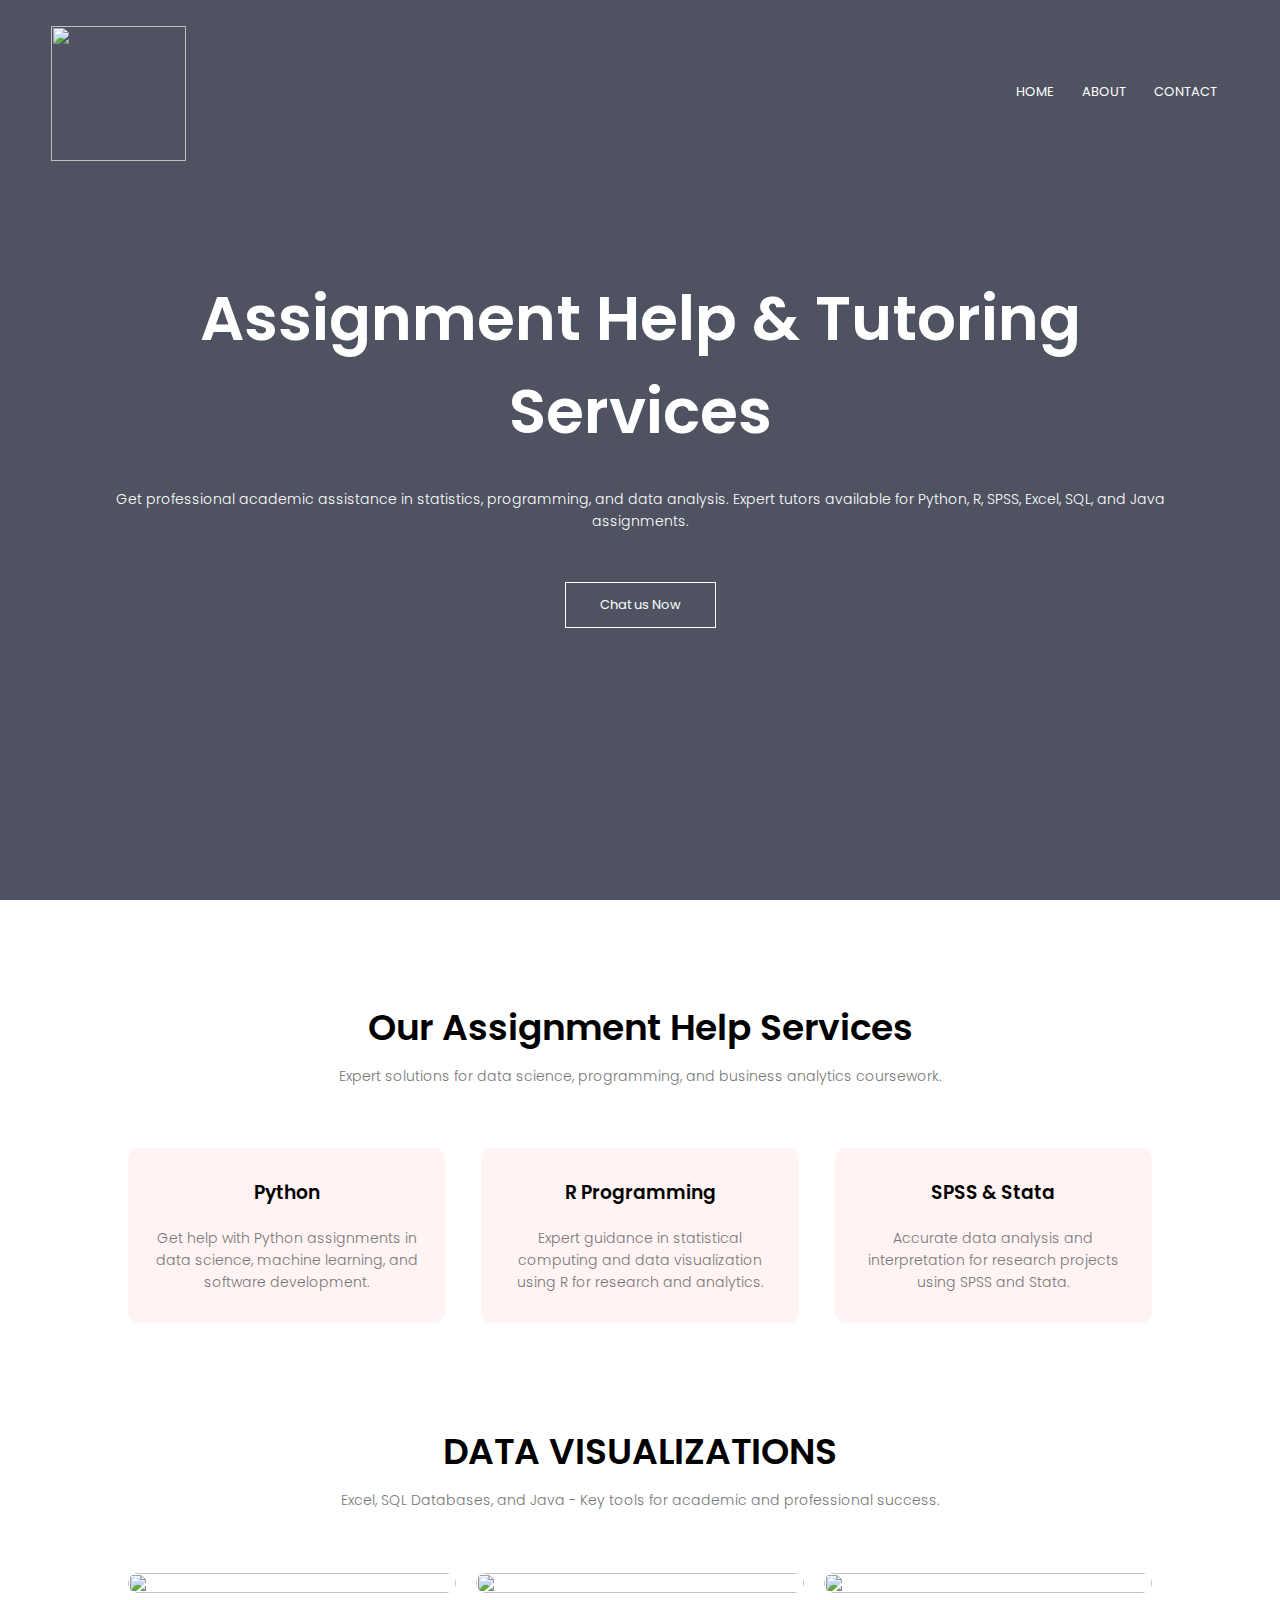
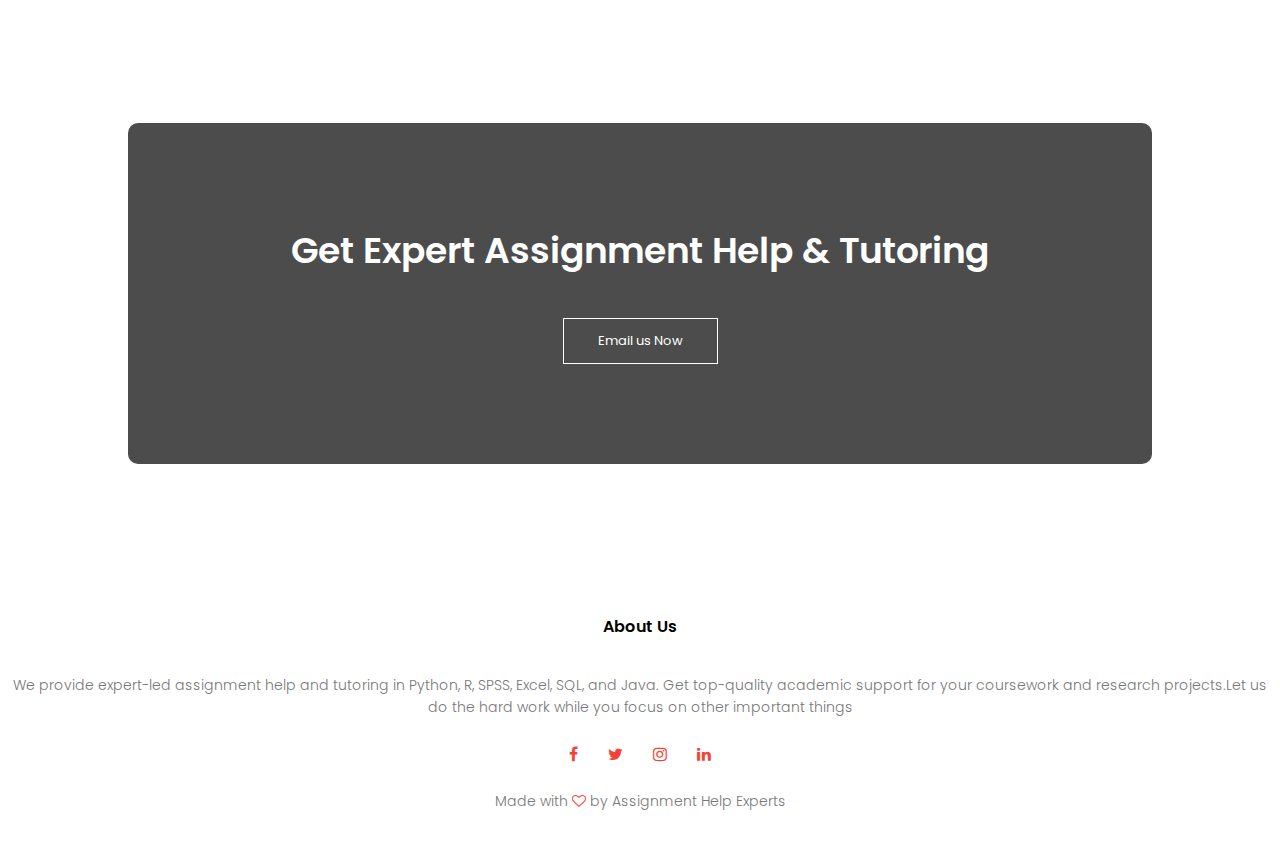
==== index.html @ 640298e1 "Add files via upload" ====
<html>
<head>
<meta name="viewport" content="width=device-width, initial-scale=1.0">
<title>Assignment Help - Expert Tutoring in Statistics, Programming & Data Analysis</title>
<link rel="stylesheet" href="style.css">
<link href="https://fonts.googleapis.com/css?family=Poppins:100,200,300,400,600,700&display=swap" rel="stylesheet">
<link rel="stylesheet" href="https://stackpath.bootstrapcdn.com/font-awesome/4.7.0/css/font-awesome.min.css"> 
</head>
<body>
    <section class="header">
        
        <nav>
            <a href="index.html"><img src="images/logot.png"></a>
            <div class="nav-links" id="navLinks">  
                <i class="fa fa-close" onclick="hideMenu()"></i>
                <ul>
                    <li><a href="index.html">HOME</a></li>
                    <li><a href="about.html">ABOUT</a></li>
                    <li><a href="contact.html">CONTACT</a></li>
                </ul>
            </div>
            <i class="fa fa-bars" onclick="showMenu()"></i>
        </nav>
        
        <div class="text-box">
            <h1>Assignment Help & Tutoring Services</h1>
            <p>Get professional academic assistance in statistics, programming, and data analysis. Expert tutors available for Python, R, SPSS, Excel, SQL, and Java assignments.</p>
            <a href="https://api.whatsapp.com/send?phone=254701806159" class="hero-btn">Chat us Now</a>
        </div>
    </section>
    
<!---------- Services ----------->
    
    <section class="course">
        <h1>Our Assignment Help Services</h1>
        <p>Expert solutions for data science, programming, and business analytics coursework.</p>
        <div class="row">
            <div class="course-col">
                <h3>Python</h3>
                <p>Get help with Python assignments in data science, machine learning, and software development.</p>
            </div>
            <div class="course-col">
                <h3>R Programming</h3>
                <p>Expert guidance in statistical computing and data visualization using R for research and analytics.</p>
            </div>
            <div class="course-col">
                <h3>SPSS & Stata</h3>
                <p>Accurate data analysis and interpretation for research projects using SPSS and Stata.</p>
            </div>
        </div>
    </section>
    
<!---------- Tools & Software ---------->
    
    <section class="campus">
        <h1>DATA VISUALIZATIONS</h1>
        <p>Excel, SQL Databases, and Java - Key tools for academic and professional success.</p>
        <div class="row">
            <div class="campus-col">
                <img src="images/bi.png">
                <div class="layer">
                    <h3>Business Inteligence Tools. Power Bi and Tableau</h3>
                </div>
            </div>
            <div class="campus-col">
                <img src="images/rstudio.jpeg">
                <div class="layer">
                    <h3>Data Visualization using GGPLOT and PYPILOT</h3>
                </div>
            </div>
            <div class="campus-col">
                <img src="images/visual.jpg">
                <div class="layer">
                    <h3>Data Visualization using Matplotlib and Seaborn</h3>
                </div>
            </div>
        </div>
    </section>
    
<!------ Call To Action ------>

<section class="cta">
    
       <h1>Get Expert Assignment Help & Tutoring</h1>
        <a href="mailto:knowledgetransfer8@gmail.com" class="hero-btn">Email us Now</a>
    
</section>    
 
<!-------- footer ---------->

<section class="footer">
        <h4>About Us</h4>
        <p>We provide expert-led assignment help and tutoring in Python, R, SPSS, Excel, SQL, and Java. Get top-quality academic support for your coursework and research projects.Let us do the hard work while you focus on other important things</p>
        <div class="icons">
            <a href="https://api.whatsapp.com/send?phone=254701806159"><i class="fa fa-facebook"></i></a>
            <a href="https://api.whatsapp.com/send?phone=254701806159"><i class="fa fa-twitter"></i></a>
            <a href="https://api.whatsapp.com/send?phone=254701806159"><i class="fa fa-instagram"></i></a>
            <a href="https://api.whatsapp.com/send?phone=254701806159"><i class="fa fa-linkedin"></i></a>
        </div>
        <p>Made with <i class="fa fa-heart-o"></i> by Assignment Help Experts</p>
</section>    
  
<!----JavaScript for toggle menu---->
<script>
    var navLinks = document.getElementById("navLinks");

    function showMenu() {
        navLinks.style.right = "0";
    }

    function hideMenu() {
        navLinks.style.right = "-200px";
    }
</script> 
    
</body>
</html>
---- style.css ----
*{
    margin: 0;
    padding: 0;
    font-family: 'Poppins', sans-serif;
}
.header{
    min-height: 100vh;
    width: 100%;
    background-image: linear-gradient(rgba(4,9,30,0.7),rgba(4,9,30,0.7)),url(images/banner.jpg);
    background-position: center;
    background-size: cover;
    position: relative;
    overflow: hidden;
}

nav{
    display: flex;
    padding: 2% 4%;
    justify-content: space-between;
    align-items: center;
}
nav img{
    width: 135px;
}
.nav-links{
    flex: 1;
    text-align: right;
}
.nav-links ul li{
    list-style: none;
    display: inline-block;
    padding: 8px 12px;
    position: relative;
}
.nav-links ul li a{
    color: #fff;
    text-decoration: none;
    font-size: 13px;
}
.nav-links ul li::after{
    content: '';
    width: 0%;
    height: 2px;
    background: #f44336;
    display: block;
    margin: auto;
    transition: .5s;    
}
.nav-links ul li:hover::after{
    width: 100%;
}
nav .fa{
    display: none;
}

.text-box{
    width: 90%;
    color: #fff;
    position: absolute;
    top: 50%;
    left: 50%;
    transform: translate(-50%, -50%);
    text-align: center;
}
.text-box h1{
    font-size: 62px;
}
.text-box p{
    margin: 20px 0 40px;
    font-size: 14px;
    color: #fff;
}
.hero-btn {
    display: inline-block;
    text-decoration: none;
    color: #fff;
    border: 1px solid #fff;
    padding: 12px 34px;
    font-size: 13px;
    background: transparent;
    position: relative;
    cursor: pointer;
    transition: 1s;
}

.hero-btn:hover{
    border: 1px solid #f44336;
    background: #f44336;
}


@media(max-width: 700px)
{
   .nav-links ul li
    {
        display: block;
    }
    .nav-links
    {
        position: absolute;
        background: #f44336;
        height: 100vh;
        width: 200px;
        top: 0;
        right: -200px;
        text-align: left;
        z-index: 2;
        transition: 0.5s;
    }
    .nav-links ul{
        padding: 30px;
    }
    nav .fa{
        display: block;
        color: #fff;
        margin: 10px;
        font-size: 22px;
        cursor: pointer; 
    }
    .text-box h1{
        font-size: 20px;
    }
}

/*---------- course --------*/

.course{
    width: 80%;
    margin: auto;
    text-align: center;
    padding-top: 100px;
}
h1{
    font-size: 36px;
    font-weight: 600;
}
p{
    color: #777;
    font-size: 14px;
    font-weight: 300;
    line-height: 22px;
    padding: 10px;
}
.row{
    margin-top: 5%;
    display: flex;
    justify-content: space-between;  
}
  
.course-col{
    flex-basis: 31%;
    background: #fff3f3;
    border-radius: 10px;
    margin-bottom: 5%;
    padding: 20px 12px;
    box-sizing: border-box;
    transition: .5s;
}
h3{
    text-align: center;
    font-weight: 600;
    margin: 10px 0;
}
.course-col:hover{
    box-shadow: 0 0 20px 0px rgba(0, 0, 0, 0.2);
}

@media (max-width:700px){
    .row{
        flex-direction: column;
    }
} 

/*---------------- campus ----------------*/

.campus{
    width: 80%;
    margin: auto;
    text-align: center;
    padding-top: 50px;
}
.campus-col{
    flex-basis: 32%;
    border-radius: 10px;
    margin-bottom: 30px;
    position: relative;
    overflow: hidden;
}
.campus-col img{
    width: 100%;
}

.layer{
    background: transparent;
    height: 100%;
    width: 100%;
    top: 0;
    left: 0;
    position: absolute;
    transition: .5s;
}
.layer:hover{
    background: rgba(226, 0, 0, 0.7);
}
.layer h3{
    width: 100%;
    font-weight: 500;
    color: #fff;
    font-size: 26px;
    bottom: 0;
    left: 50%;
    transform: translateX(-50%);
    position: absolute;
    opacity: 0;
    transition: .5s;
}
.layer:hover h3{
    bottom: 49%;
    opacity: 1;
}

/*-------------- Facilities ----------------*/

.facility{
    width: 80%;
    margin: auto;
    text-align: center;
    padding-top: 100px;
}
.facility-col{
    flex-basis: 31%;
    border-radius: 10px;
    margin-bottom: 5%;
    text-align: left;
}
.facility-col img{
    width: 100%;
    border-radius: 10px;
}
.facility-col p{
    padding: 0;
}
.facility-col h3{
    margin-top: 16px;
    margin-bottom: 15px;
    text-align: left;
}

/*---------------- testimonials ------------------*/

.testimonials{
    width: 80%;
    margin: auto;
    padding-top: 100px;
    text-align: center;
}

.testimonial-col{
    flex-basis: 44%;
    border-radius: 10px;
    margin-bottom: 5%;
    text-align: left;
    background: #fff3f3;
    padding: 25px;
    cursor: pointer;
    display: flex;
}
.testimonial-col img{
    height: 40px;
    margin-left: 5px;
    margin-right: 30px;
    border-radius: 50%;
}
.testimonial-col p{
    padding: 0;
}
.testimonial-col h3{
    margin-top: 15px;
    text-align: left;
}
.testimonial-col .fa{
    color: #f44336;
}

@media(max-width:700px){
    .testimonial-col img{
        margin-left: 0px;
        margin-right: 15px;
    }
}

/*-------- Call To Action ----------*/


.cta{
    margin: 100px auto;
    width: 80%;
    background-image: linear-gradient(rgba(0,0,0,0.7),rgba(0,0,0,0.7)),url(images/banner2.jpg);
    background-position: center;
    background-size: cover;
    border-radius: 10px;
    text-align: center;
    padding: 100px 0;
}
.cta h1{
    color: #fff;
    margin-bottom: 40px; 
    padding: 0; 
}

@media(max-width:700px){
    .cta h1{
        font-size: 24px;
    }
}

/*--------------Footer---------------*/

.footer{
    width: 100%;
    text-align: center;
    padding: 30px 0;
}
.footer h4{
    margin-bottom: 25px;
    margin-top: 20px;
    font-weight: 600;
}

.icons .fa{
    color: #f44336;
    margin: 0 13px;
    cursor: pointer;
    padding: 18px 0;
}
.fa-heart-o{
    color: #f44336;
}


/*--------------- About Us Page --------------*/


.sub-header{
    height: 50vh;
    width: 100%;
    background-image: linear-gradient(rgba(4,9,30,0.7),rgba(4,9,30,0.7)),url(images/background.jpg);
    background-position: center;
    background-size: cover;
    text-align: center;
    color: #fff;
}
.sub-header h1{
    margin-top: 100px;
}
.about-us{
    width: 80%;
    margin: auto;
    padding-top: 80px;
    padding-bottom: 50px;
}

.about-col{
    flex-basis: 48%;
    padding: 30px 2px;
}
.about-col h1{
    padding-top: 0;
}
.about-col p{
    padding: 15px 0 25px;
}

.hero-btn.red-btn{
    border: 1px solid #f44336;
    background: transparent;
    color: #f44336;
}
.hero-btn.red-btn:hover{
    border: 1px solid #f44336;
    background: #f44336;
    color: #fff;
}
.hero-btn.red-btn::after{
    background: #f44336;
}
.hero-btn.red-btn::before{
    background: #f44336;
}
.content-image{
    flex-basis: 50%;
}
.about-col img{
    width: 100%;
}

/*---------- Blog Page -------------*/

.blog-content{
    width: 80%;
    margin: auto;
    padding: 60px 0;
}
.blog-left{
    flex-basis: 65%;
}
.blog-right{
    flex-basis: 32%;
}
.blog-left img{
    width: 100%;
}
.blog-left h2{
    color: #222;
    font-weight: 600;
    margin: 30px 0;
}
.blog-left p{
    color: #999;
    padding: 0;
}

.blog-right h3{
    background: #f44336;
    color: #fff;
    padding: 7px 0;
    font-size: 16px;
    margin-bottom: 20px;
}
.blog-right div{
    display: flex;
    align-items: center;
    justify-content: space-between;
    color: #555;
    padding: 8px;
    box-sizing: border-box;
}

.comment-box{
    border: 1px solid #ccc;
    margin: 50px 0;
    padding: 10px 20px;
}

.comment-box h3{
    text-align: left;
}
.comment-form input, .comment-form textarea{
    width: 100%;
    padding: 10px;
    margin: 15px 0;
    box-sizing: border-box;
    border: none;
    outline: none;
    background: #f0f0f0;
}
.comment-form button{
    margin: 10px 0;
}


@media (max-width:700px){
    .sub-header h1{
        font-size: 24px;
    }
} 


/*------- Contact Us Page ------------*/

.location{
    width: 80%;
    margin: auto;
    padding: 80px 0;
}
.location iframe{
    width: 100%;
}

.contact-us{
    width: 80%;
    margin: auto;
}
.contact-col{
    flex-basis: 48%;
    margin-bottom: 30px;
}

.contact-col div{
    display: flex;
    align-items: center;
    margin-bottom: 40px;
}

.contact-col div .fa{
    font-size: 28px;
    color: #f44336;
    margin: 10px;
    margin-right: 30px;
}
    
.contact-col div p{
    padding: 0;
}
.contact-col div h5{
    font-size: 20px;
    margin-bottom: 5px;
    color: #555;
    font-weight: 400;
    
}
.contact-col input, .contact-col textarea{
    width: 100%;
    padding: 15px;
    margin-bottom: 17px;
    outline: none;
    border: 1px solid #ccc;
}

.footer-link{
    text-decoration: none;
    color: #777;
}
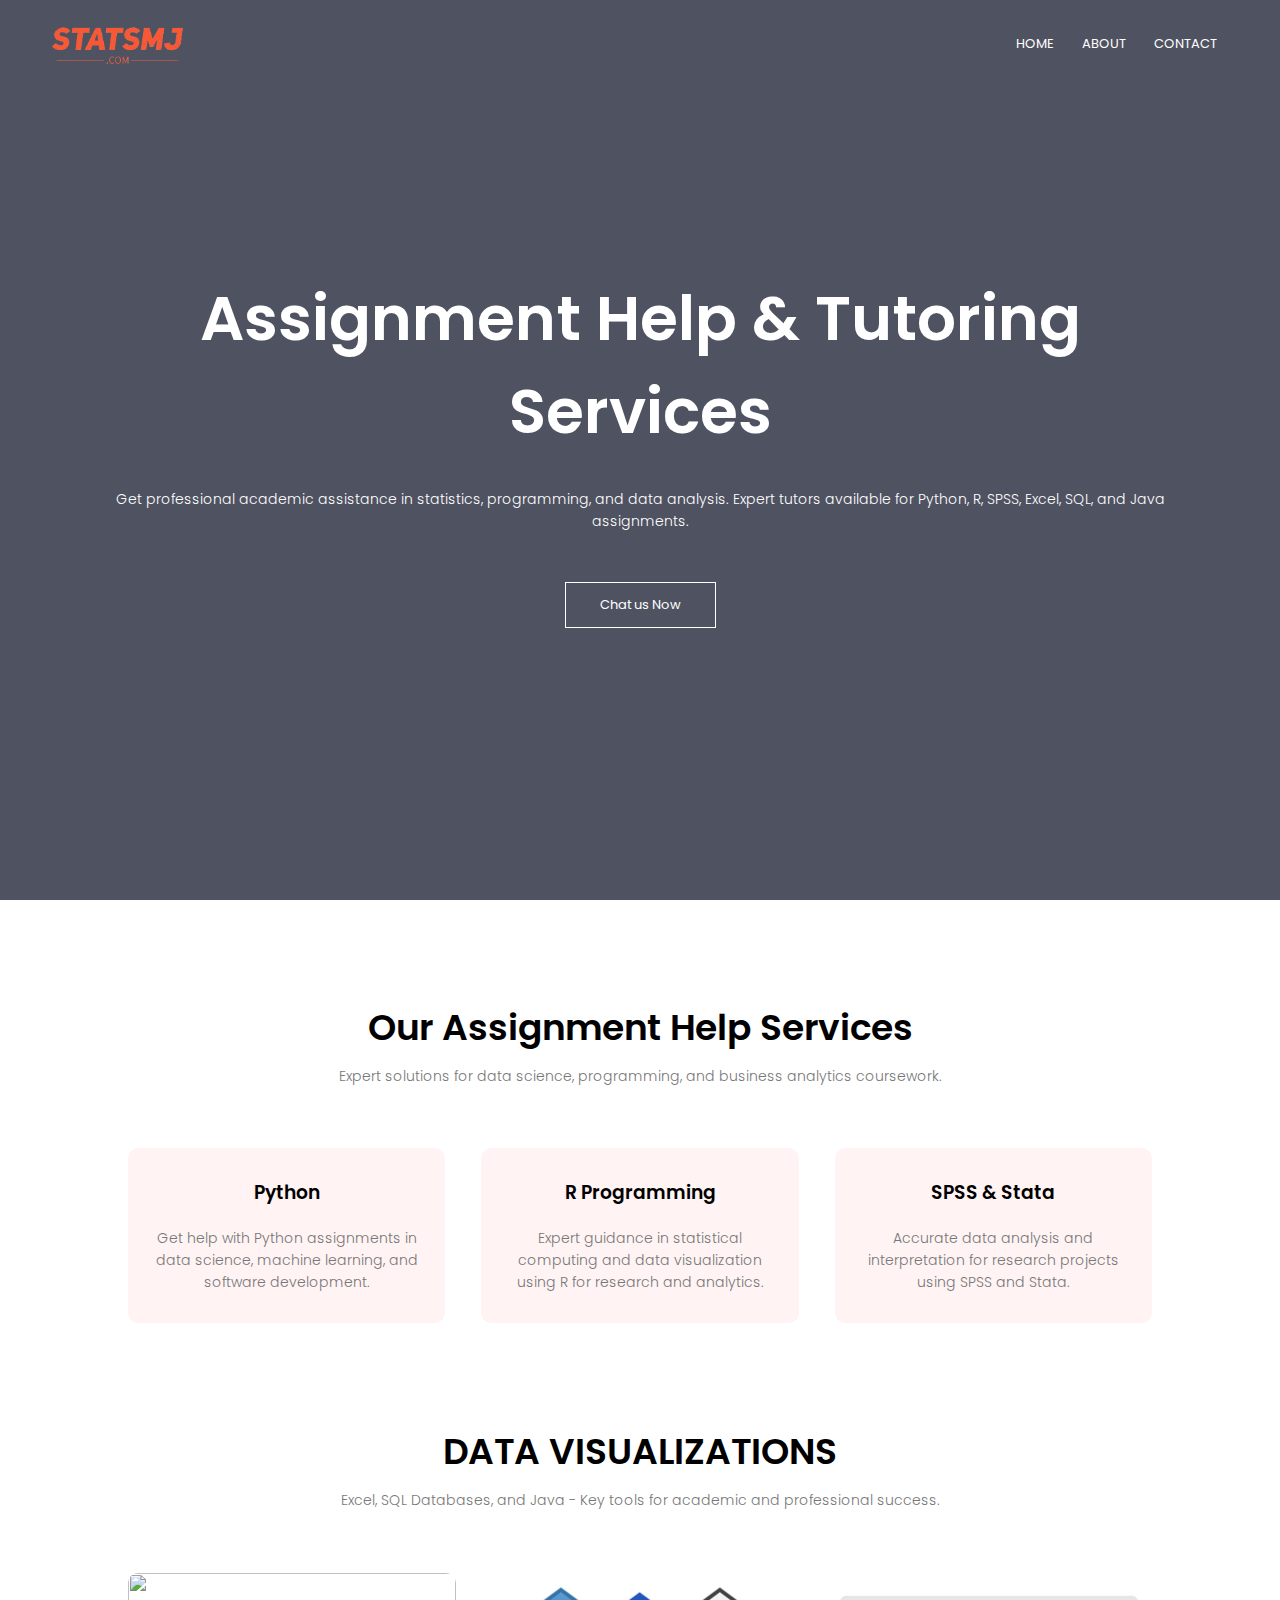
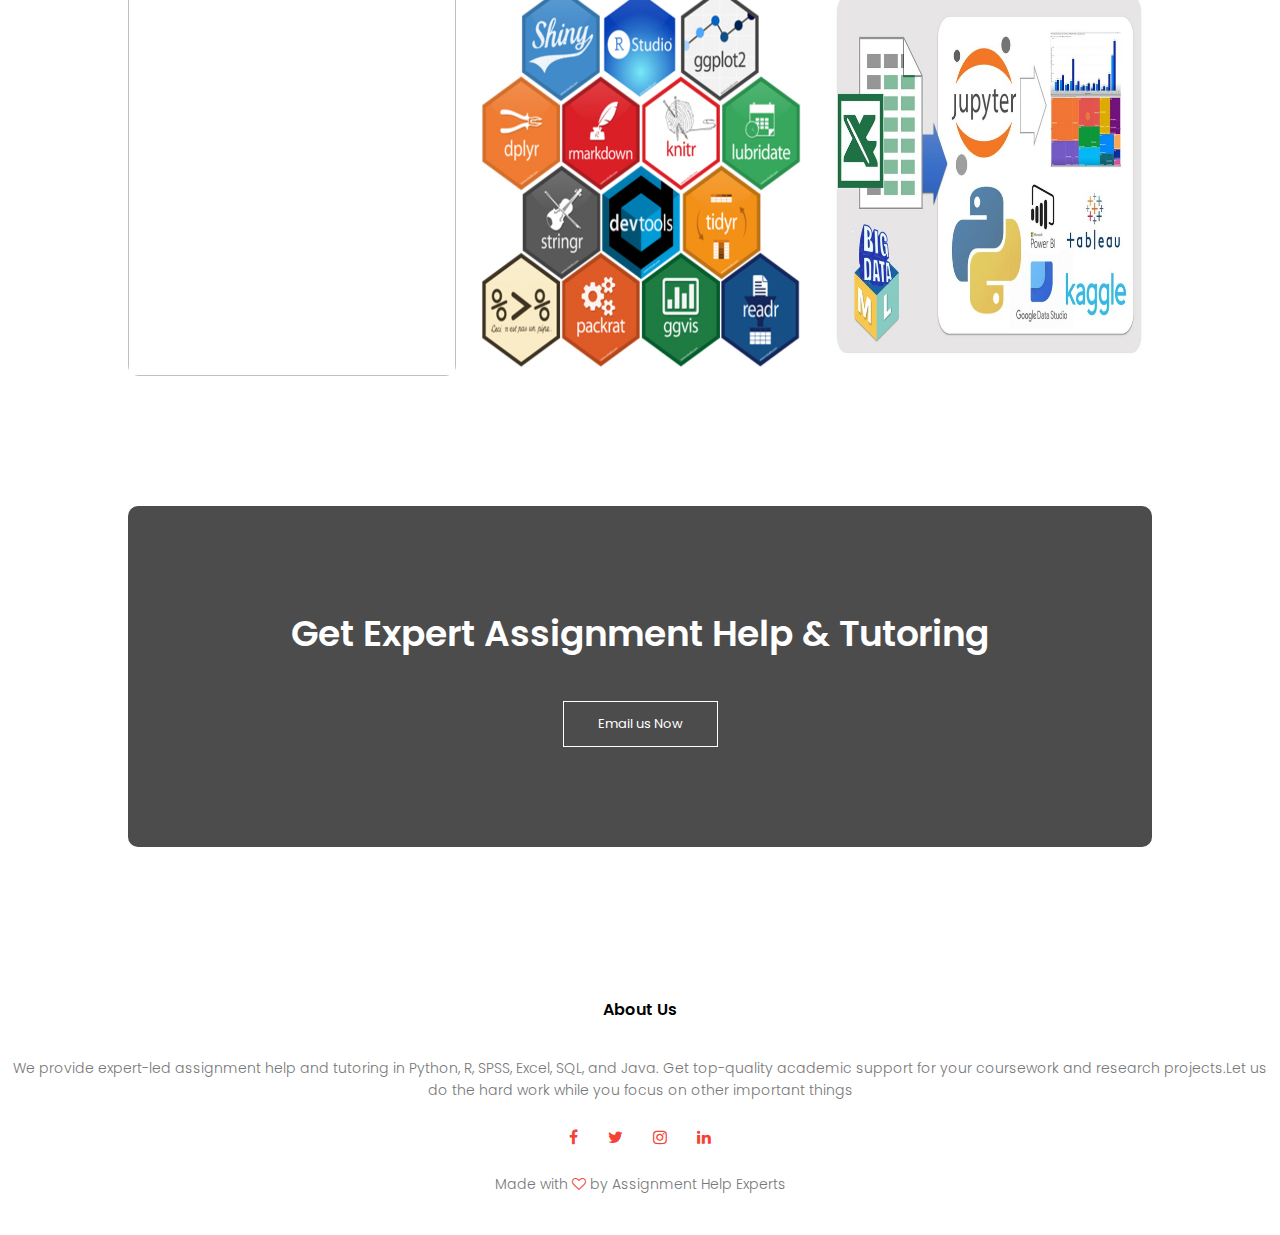
==== commit b227f11d: "Update index.html" ====
--- a/index.html
+++ b/index.html
@@ -10,7 +10,7 @@
     <section class="header">
         
         <nav>
-            <a href="index.html"><img src="images/logot.png"></a>
+            <a href="index.html"><img src="logot.png"></a>
             <div class="nav-links" id="navLinks">  
                 <i class="fa fa-close" onclick="hideMenu()"></i>
                 <ul>
@@ -57,19 +57,19 @@
         <p>Excel, SQL Databases, and Java - Key tools for academic and professional success.</p>
         <div class="row">
             <div class="campus-col">
-                <img src="images/bi.png">
+                <img src="bi.png">
                 <div class="layer">
                     <h3>Business Inteligence Tools. Power Bi and Tableau</h3>
                 </div>
             </div>
             <div class="campus-col">
-                <img src="images/rstudio.jpeg">
+                <img src="rstudio.jpeg">
                 <div class="layer">
                     <h3>Data Visualization using GGPLOT and PYPILOT</h3>
                 </div>
             </div>
             <div class="campus-col">
-                <img src="images/visual.jpg">
+                <img src="visual.jpg">
                 <div class="layer">
                     <h3>Data Visualization using Matplotlib and Seaborn</h3>
                 </div>
@@ -114,4 +114,4 @@
 </script> 
     
 </body>
-</html>+</html>
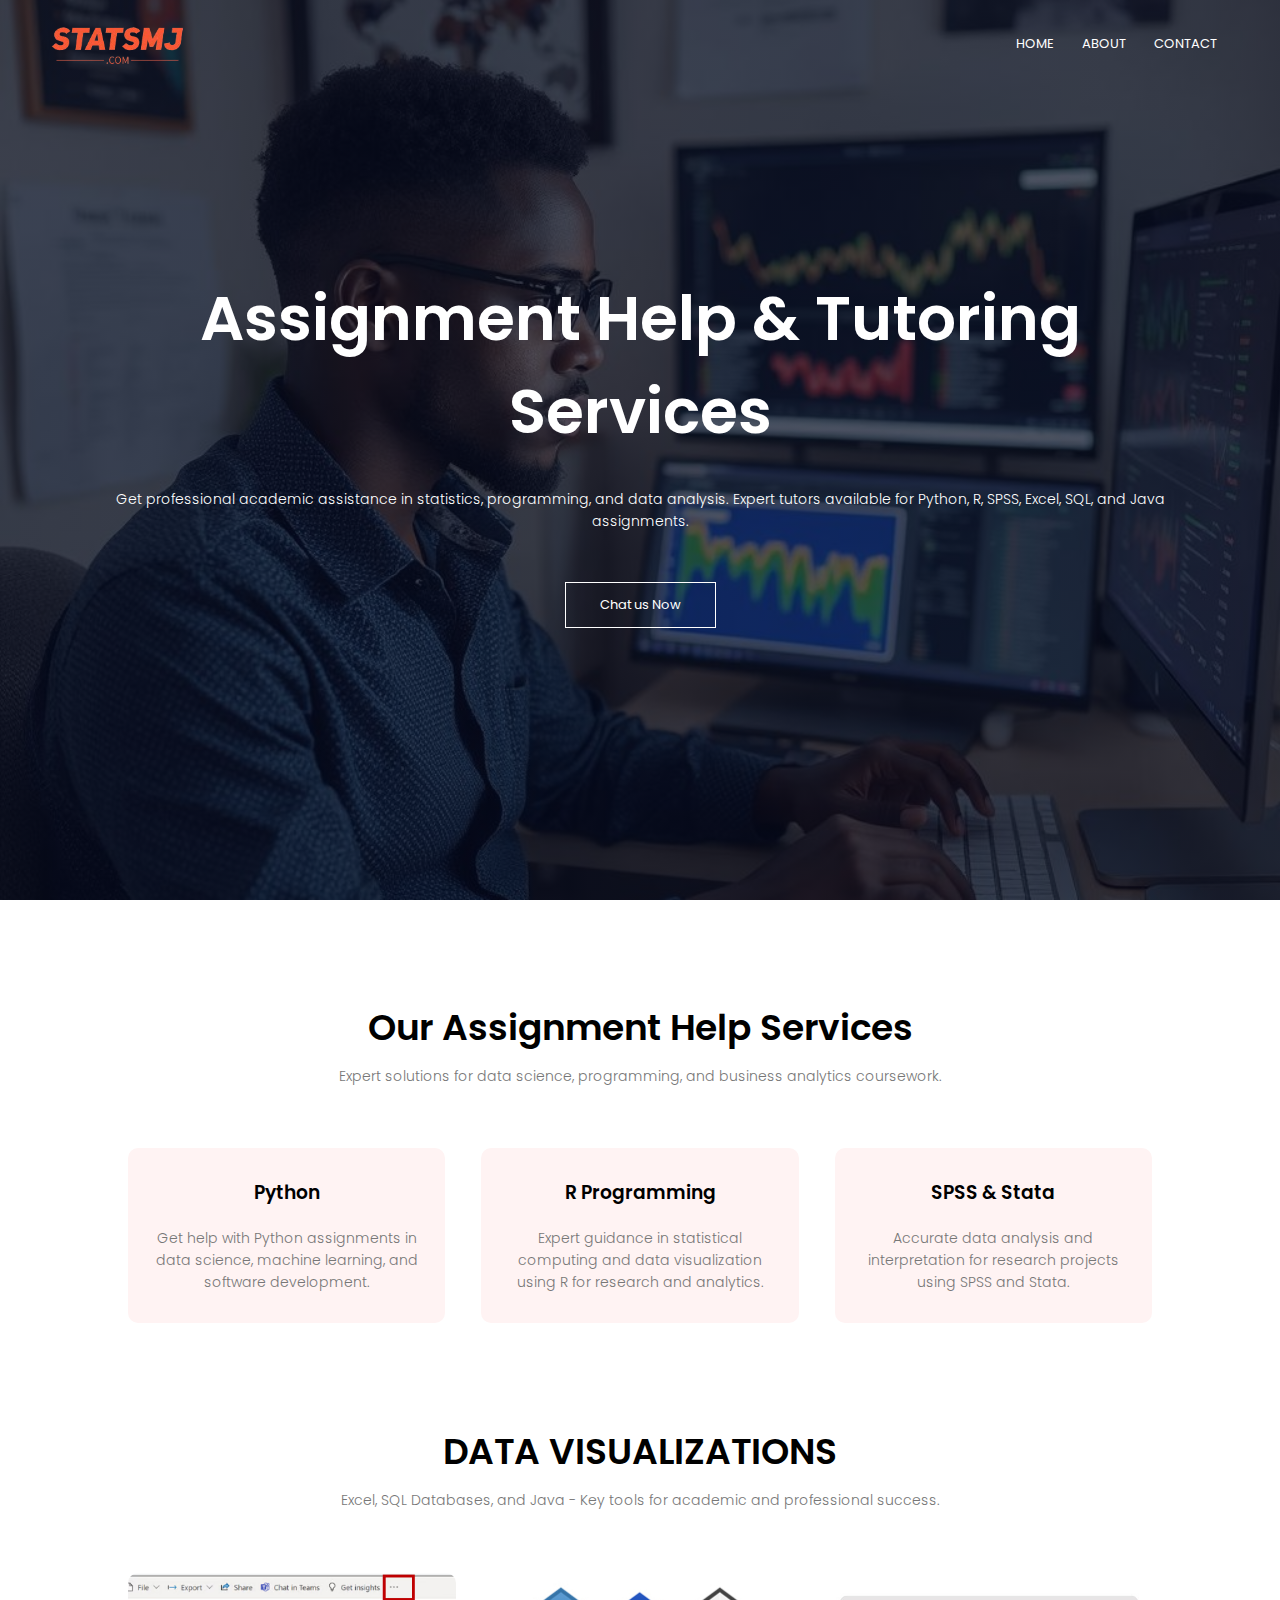
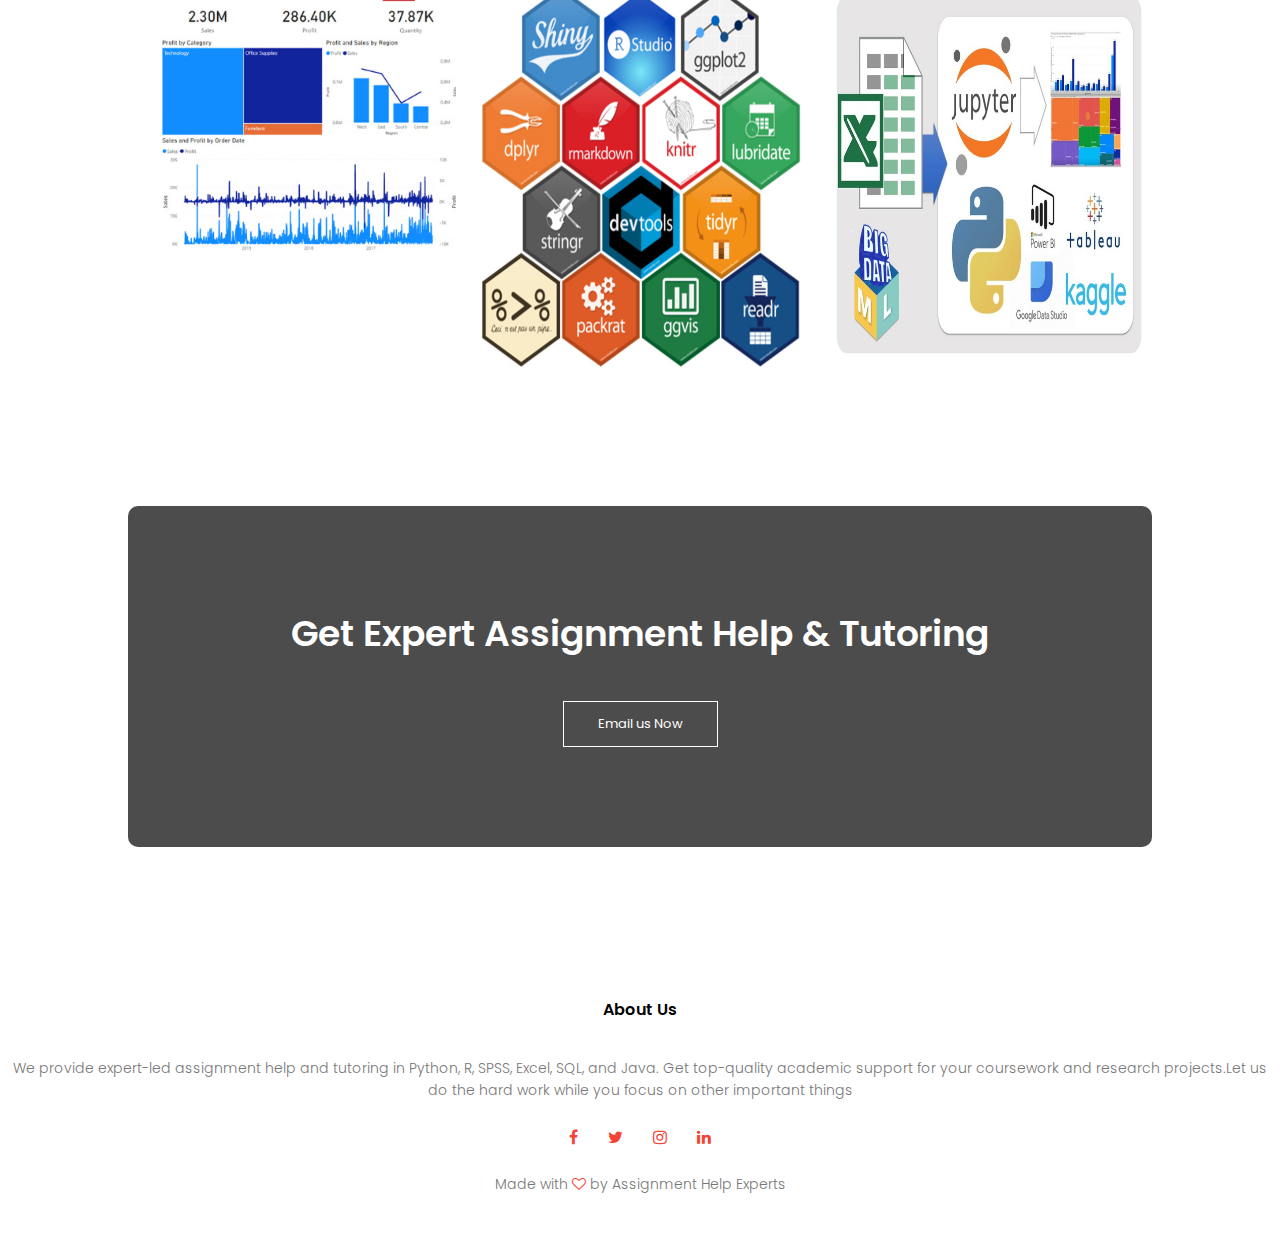
==== commit 35bc8b7f: "Update index.html" ====
--- a/index.html
+++ b/index.html
@@ -57,7 +57,7 @@
         <p>Excel, SQL Databases, and Java - Key tools for academic and professional success.</p>
         <div class="row">
             <div class="campus-col">
-                <img src="bi.png">
+                <img src="bi.PNG">
                 <div class="layer">
                     <h3>Business Inteligence Tools. Power Bi and Tableau</h3>
                 </div>
--- a/style.css
+++ b/style.css
@@ -6,7 +6,7 @@
 .header{
     min-height: 100vh;
     width: 100%;
-    background-image: linear-gradient(rgba(4,9,30,0.7),rgba(4,9,30,0.7)),url(images/banner.jpg);
+    background-image: linear-gradient(rgba(4,9,30,0.7),rgba(4,9,30,0.7)),url(banner.jpg);
     background-position: center;
     background-size: cover;
     position: relative;
